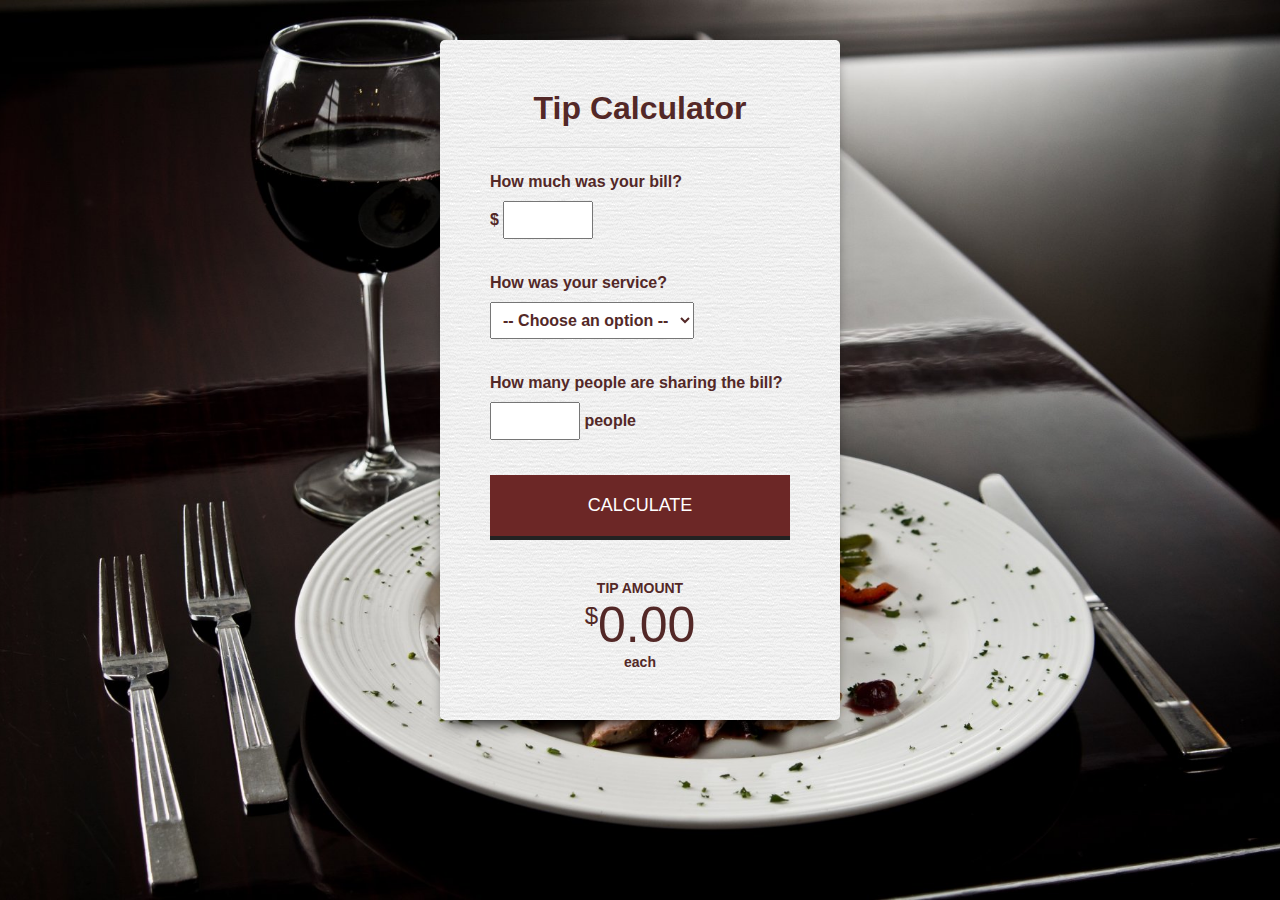
==== tipcalc.html @ f7a7f104 "updated front end" ====
<html>
        <head>
            <title>Tip Calculator</title>
            
            <link  rel="stylesheet" type="text/css" href="normalize.css">
            
            <link rel="stylesheet" type="text/css" href="style.css">
        </head>
    
    <body>
        
        <div id="container">
          <h1>Tip Calculator</h1>
            
           <div id="calculator">
            
            <form>
                 <label>
                    How much was your bill?<br>
                     $ <input type="text" id="billAmount">
                     <label> How was your service?<br>
                     <select id="serviceQuality">
                    <option disabled selected value="0">-- Choose an option --</option>     
                         <option value="0.3">Outstanding</option>
                         <option value="0.2">Good</option>
                         <option value="0.15">Okay</option>
                         <option value="0.10">Bad</option>
                         <option value="0.05">Terrible</option>
                         </select>
                     </label>
                </label>
                <label>
                How many people are sharing the bill? <br>
                    <input type="text" id="totalPeople"> people
                </label>
                <button type="button" id="calcculate">Calculate</button>
               </form>
            </div> 
            
            <div id="totalTip">
               <sup>$</sup><span id="tip">0.00</span>
                <small id="each">each</small>
            </div>
        </div>
        
        
        
        
        
        
    <script type="text/javascript" src="script.js"></script>
    </body>
    
    
</html>
---- style.css ----
body {
    background: #333 url('food-glass-wine-cutlery-dish-fork-knife.jpg') center center no-repeat;
    background-size: cover;
    color: #532827;
}

#container {
    width: 400px;
    margin: 40px auto 0;
    padding: 50px;
    box-sizing: border-box;
    background: url('paper.png') top left repeat;
    box-shadow: 0 10px 15px -8px #000;
    -webkit-border-radius: 5px;
    -moz-border-radius: 5px;
    border-radius: 5px;
    text-align: center;

}

h1{
    margin: 0 0 20px;
    padding: 0 0 20px;
    border-bottom: solid 1px #ddd;
}

form {
    text-align: left;
    
}

form label {
    display: block;
    margin: 25px 0;
    font-weight: bold;
}

form input,
form select {
    padding: 8px;
    margin: 10px 0;
}

form input[type="text"]{
 width: 90px;   
}

button{
    background: #6c2726;
    color: white;
    border: none;
    border-bottom: solid 4px #222;
    text-transform: uppercase;
    font-size: 18px;
    padding: 20px 30px;
    width: 100%;
}

button:hover {
    background: #4c2827;
    border-bottom-color: #111;
}

button:active {
    position: relative;
    top: 1px;
}

#totalTip {
    font-size: 50px;
    margin-top: 40px;
}

#totalTip:before {
    content: "Tip Amount";
    font-size: 14px;
    font-weight: bold;
    display: block;
    text-transform: uppercase;
}

#totalTip sup {
    font-size: 24px;
    top: -18px;
}

#totalTip small {
    font-size: 14px;
    font-weight: bold;
    display: block;
}
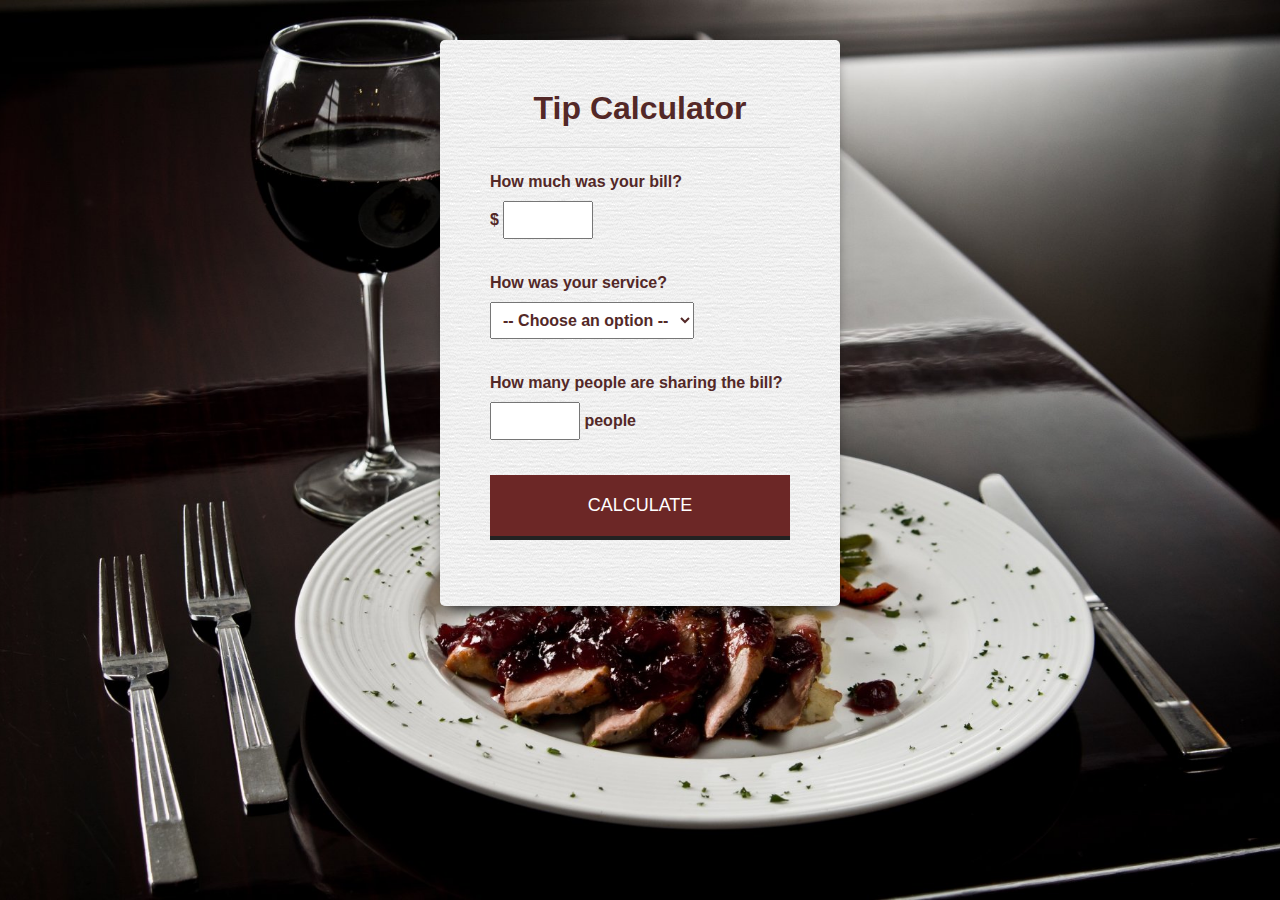
==== commit 09673ba3: "added javascript" ====
--- a/tipcalc.html
+++ b/tipcalc.html
@@ -2,9 +2,9 @@
         <head>
             <title>Tip Calculator</title>
             
-            <link  rel="stylesheet" type="text/css" href="normalize.css">
+            <link  rel="stylesheet" type="text/css" href="css/normalize.css">
             
-            <link rel="stylesheet" type="text/css" href="style.css">
+            <link rel="stylesheet" type="text/css" href="css/style.css">
         </head>
     
     <body>
@@ -44,12 +44,9 @@
         </div>
         
         
-        
-        
-        
-        
+                
     <script type="text/javascript" src="script.js"></script>
     </body>
     
     
-</html>+</html>
--- a/css/style.css
+++ b/css/style.css
@@ -0,0 +1,91 @@
+body {
+    background: #333 url('../img/food-glass-wine-cutlery-dish-fork-knife.jpg') center center no-repeat;
+    background-size: cover;
+    color: #532827;
+}
+
+#container {
+    width: 400px;
+    margin: 40px auto 0;
+    padding: 50px;
+    box-sizing: border-box;
+    background: url('../img/paper.png') top left repeat;
+    box-shadow: 0 10px 15px -8px #000;
+    -webkit-border-radius: 5px;
+    -moz-border-radius: 5px;
+    border-radius: 5px;
+    text-align: center;
+
+}
+
+h1{
+    margin: 0 0 20px;
+    padding: 0 0 20px;
+    border-bottom: solid 1px #ddd;
+}
+
+form {
+    text-align: left;
+    
+}
+
+form label {
+    display: block;
+    margin: 25px 0;
+    font-weight: bold;
+}
+
+form input,
+form select {
+    padding: 8px;
+    margin: 10px 0;
+}
+
+form input[type="text"]{
+ width: 90px;   
+}
+
+button{
+    background: #6c2726;
+    color: white;
+    border: none;
+    border-bottom: solid 4px #222;
+    text-transform: uppercase;
+    font-size: 18px;
+    padding: 20px 30px;
+    width: 100%;
+}
+
+button:hover {
+    background: #4c2827;
+    border-bottom-color: #111;
+}
+
+button:active {
+    position: relative;
+    top: 1px;
+}
+
+#totalTip {
+    font-size: 50px;
+    margin-top: 40px;
+}
+
+#totalTip:before {
+    content: "Tip Amount";
+    font-size: 14px;
+    font-weight: bold;
+    display: block;
+    text-transform: uppercase;
+}
+
+#totalTip sup {
+    font-size: 24px;
+    top: -18px;
+}
+
+#totalTip small {
+    font-size: 14px;
+    font-weight: bold;
+    display: block;
+}
